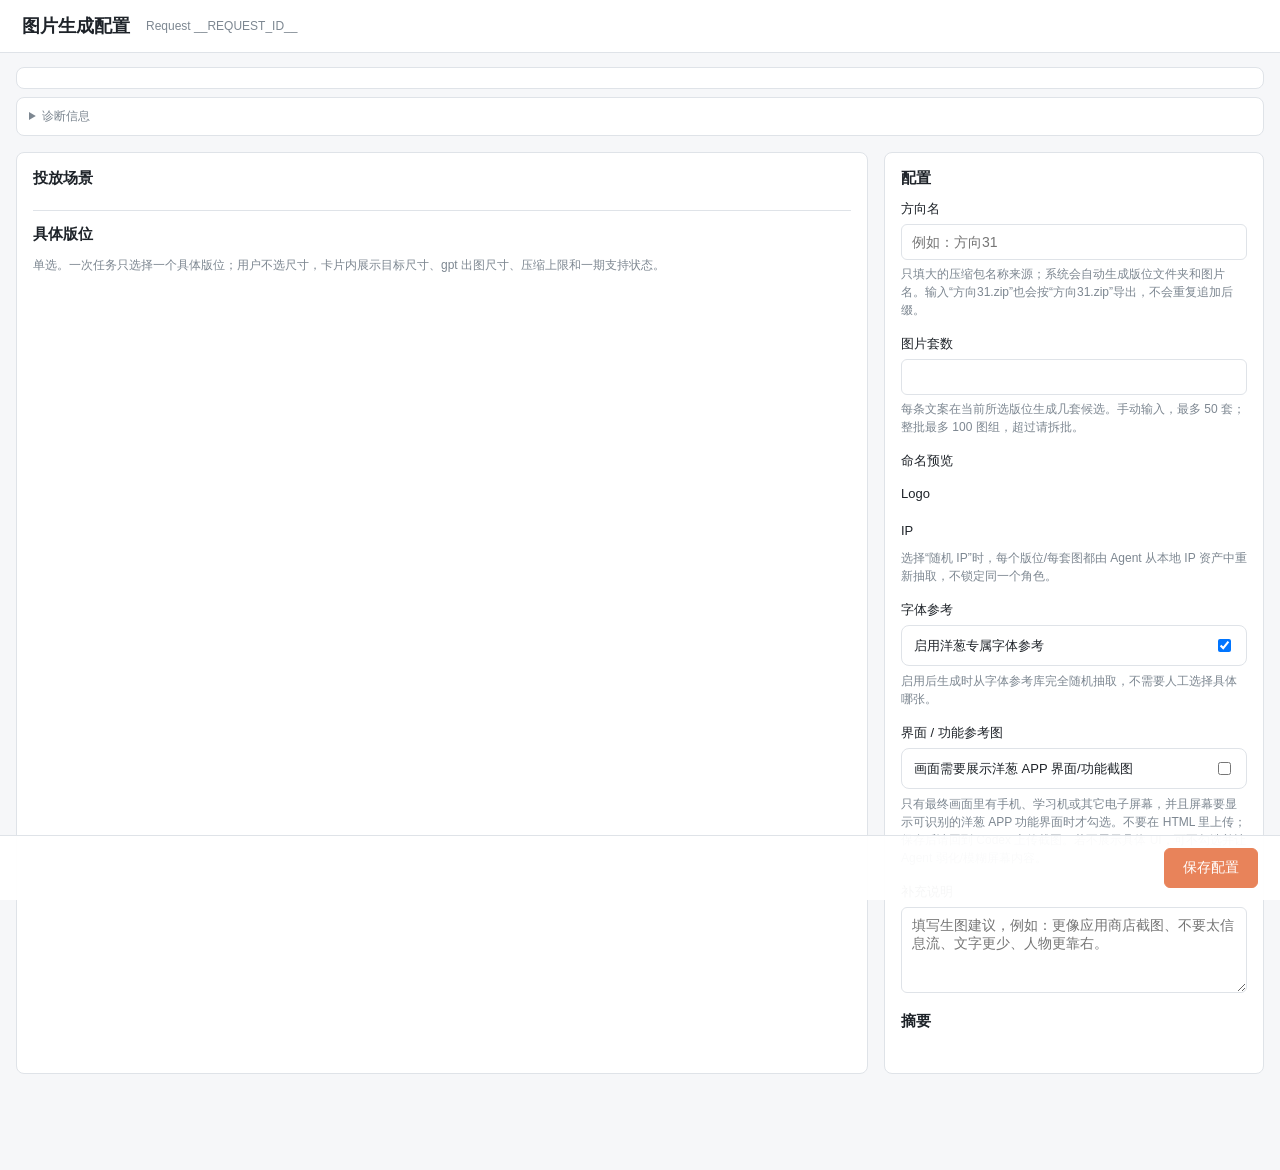
==== templates/image-config.html @ c92cc37f "feat: publish standalone KIE image skill 关联 Issue：https://github.com/luoxia723/content-automation/is" ====
<!doctype html>
<html lang="zh-CN">
<head>
  <meta charset="utf-8">
  <meta name="viewport" content="width=device-width, initial-scale=1">
  <title>洋葱投放图片配置 - __REQUEST_ID__</title>
  <style>
    :root {
      --ink: #1e2329;
      --body: #3f454d;
      --muted: #7d8791;
      --line: #dfe3e8;
      --soft: #f6f7f9;
      --panel: #ffffff;
      --accent: #e8835a;
      --accent-soft: #fff3ed;
      --ok: #2f7d32;
    }
    * { box-sizing: border-box; }
    body {
      margin: 0;
      font-family: -apple-system, BlinkMacSystemFont, "Segoe UI", "PingFang SC", sans-serif;
      background: var(--soft);
      color: var(--body);
      font-size: 14px;
    }
    .topbar {
      position: sticky;
      top: 0;
      z-index: 5;
      display: flex;
      align-items: center;
      gap: 16px;
      padding: 14px 22px;
      background: var(--panel);
      border-bottom: 1px solid var(--line);
    }
    h1 { margin: 0; font-size: 18px; color: var(--ink); }
    .request { color: var(--muted); font-size: 12px; }
    .supportbar {
      width: min(1280px, calc(100vw - 32px));
      margin: 14px auto 0;
      display: grid;
      gap: 8px;
    }
    .status-strip,
    .reference-image-note,
    .placement-warning,
    .diagnostics-panel {
      border: 1px solid var(--line);
      border-radius: 8px;
      background: var(--panel);
      padding: 10px 12px;
    }
    .status-strip {
      display: flex;
      flex-wrap: wrap;
      gap: 8px 18px;
      color: var(--body);
      align-items: center;
    }
    .status-strip strong { color: var(--ink); }
    .diagnostics-panel summary {
      cursor: pointer;
      color: var(--muted);
      font-size: 12px;
    }
    .diagnostics-panel pre {
      margin: 10px 0 0;
      white-space: pre-wrap;
      word-break: break-word;
      font-size: 12px;
      line-height: 1.55;
      color: var(--body);
    }
    .reference-image-note {
      color: var(--muted);
      font-size: 12px;
      line-height: 1.5;
    }
    .placement-warning {
      display: none;
      margin: 10px 0 12px;
      border-color: #e7b35e;
      background: #fff8e8;
      color: #79510e;
      line-height: 1.55;
    }
    .placement-warning.visible { display: block; }
    main {
      width: min(1280px, calc(100vw - 32px));
      margin: 16px auto 96px;
      display: grid;
      grid-template-columns: minmax(0, 1fr) 380px;
      gap: 16px;
    }
    .panel {
      background: var(--panel);
      border: 1px solid var(--line);
      border-radius: 8px;
      padding: 16px;
    }
    .panel h2 { margin: 0 0 12px; font-size: 15px; color: var(--ink); }
    .tabs {
      display: flex;
      gap: 8px;
      margin-bottom: 14px;
      border-bottom: 1px solid var(--line);
      padding-bottom: 10px;
    }
    .tab {
      border: 1px solid var(--line);
      background: white;
      border-radius: 6px;
      padding: 8px 14px;
      cursor: pointer;
      color: var(--ink);
      font: inherit;
    }
    .tab.active {
      border-color: var(--accent);
      background: var(--accent-soft);
      color: var(--accent);
      font-weight: 600;
    }
    .slot-grid {
      display: grid;
      grid-template-columns: repeat(auto-fill, minmax(260px, 1fr));
      gap: 10px;
    }
    .option {
      text-align: left;
      border: 1px solid var(--line);
      background: white;
      border-radius: 8px;
      padding: 12px;
      cursor: pointer;
      min-height: 96px;
    }
    .option:hover { border-color: var(--accent); }
    .option.active { border-color: var(--accent); background: var(--accent-soft); }
    .option.disabled { opacity: 0.48; cursor: not-allowed; background: #f1f3f5; }
    .option.disabled:hover { border-color: var(--line); }
    .option strong { display: block; color: var(--ink); margin-bottom: 4px; }
    .option span { display: block; color: var(--muted); font-size: 12px; line-height: 1.45; }
    .badges { display: flex; flex-wrap: wrap; gap: 5px; margin-top: 6px; }
    .badge { border: 1px solid var(--line); border-radius: 999px; padding: 2px 7px; color: var(--muted); font-size: 11px; }
    label { display: block; margin: 0 0 6px; color: var(--ink); font-size: 13px; }
    input, textarea, select {
      width: 100%;
      border: 1px solid var(--line);
      border-radius: 6px;
      padding: 9px 10px;
      font: inherit;
      background: white;
      color: var(--body);
    }
    textarea { min-height: 86px; resize: vertical; }
    .field { margin-bottom: 16px; }
    .check-grid {
      display: grid;
      grid-template-columns: repeat(2, minmax(0, 1fr));
      gap: 8px;
    }
    .check-grid label {
      display: flex;
      align-items: center;
      gap: 6px;
      border: 1px solid var(--line);
      border-radius: 6px;
      padding: 8px;
      background: white;
      color: var(--body);
    }
    .check-grid input { width: auto; }
    .hint { color: var(--muted); font-size: 12px; margin-top: 5px; line-height: 1.5; }
    .thumb-grid {
      display: grid;
      grid-template-columns: repeat(3, minmax(0, 1fr));
      gap: 8px;
    }
    .thumb-card {
      border: 1px solid var(--line);
      background: white;
      border-radius: 8px;
      min-height: 112px;
      padding: 8px;
      cursor: pointer;
      display: grid;
      grid-template-rows: 64px auto;
      gap: 6px;
      align-items: center;
      text-align: center;
      color: var(--body);
      font: inherit;
    }
    .thumb-card.active { border-color: var(--accent); background: var(--accent-soft); }
    .thumb-card img {
      max-width: 100%;
      max-height: 64px;
      object-fit: contain;
      margin: 0 auto;
      display: block;
    }
    .thumb-card .empty {
      height: 64px;
      display: grid;
      place-items: center;
      border: 1px dashed var(--line);
      border-radius: 6px;
      color: var(--muted);
      font-size: 12px;
    }
    .thumb-card span {
      font-size: 12px;
      line-height: 1.25;
      word-break: break-word;
    }
    .switch-row {
      display: flex;
      align-items: center;
      justify-content: space-between;
      gap: 12px;
      border: 1px solid var(--line);
      border-radius: 8px;
      padding: 10px 12px;
      background: white;
    }
    .switch-row input { width: auto; }
    .summary-list {
      display: grid;
      gap: 8px;
      margin-top: 8px;
    }
    .summary-list div {
      display: flex;
      justify-content: space-between;
      gap: 12px;
      border-bottom: 1px solid var(--line);
      padding-bottom: 8px;
    }
    .summary-list dt { color: var(--muted); }
    .summary-list dd { margin: 0; color: var(--ink); text-align: right; }
    .actions {
      position: fixed;
      left: 0;
      right: 0;
      bottom: 0;
      padding: 12px 22px;
      background: rgba(255,255,255,0.96);
      border-top: 1px solid var(--line);
      display: flex;
      justify-content: flex-end;
      gap: 10px;
    }
    button.primary {
      border: 1px solid var(--accent);
      background: var(--accent);
      color: white;
      border-radius: 6px;
      padding: 10px 18px;
      font: inherit;
      cursor: pointer;
    }
    button.secondary {
      border: 1px solid var(--line);
      background: white;
      color: var(--ink);
      border-radius: 6px;
      padding: 10px 18px;
      font: inherit;
      cursor: pointer;
    }
    .status { margin-right: auto; color: var(--muted); align-self: center; }
    .hidden { display: none; }
  </style>
</head>
<body>
  <div class="topbar">
    <h1 id="page-title">图片生成配置</h1>
    <span class="request">Request __REQUEST_ID__</span>
  </div>
  <div class="supportbar">
    <div id="status-strip" class="status-strip"></div>
    <details id="diagnostics-panel" class="diagnostics-panel">
      <summary>诊断信息</summary>
      <pre id="diagnostics-content"></pre>
    </details>
    <div id="reference-image-note" class="reference-image-note hidden">参考图只用于风格/版式参考，不决定本次版位。目标版位以下方选择为准。</div>
  </div>
  <main>
    <section class="panel">
      <h2>投放场景</h2>
      <div id="category-tabs" class="tabs"></div>
      <h2>具体版位</h2>
      <div class="hint">单选。一次任务只选择一个具体版位；用户不选尺寸，卡片内展示目标尺寸、gpt 出图尺寸、压缩上限和一期支持状态。</div>
      <div id="placement-warning" class="placement-warning"></div>
      <div id="slot-grid" class="slot-grid"></div>
    </section>
    <aside class="panel">
      <h2>配置</h2>
      <div class="field">
        <label for="deliveryName">方向名</label>
        <input id="deliveryName" type="text" autocomplete="off" placeholder="例如：方向31">
        <div class="hint">只填大的压缩包名称来源；系统会自动生成版位文件夹和图片名。输入“方向31.zip”也会按“方向31.zip”导出，不会重复追加后缀。</div>
      </div>
      <div class="field">
        <label for="sets">图片套数</label>
        <input id="sets" type="text" inputmode="numeric" pattern="[0-9]*" autocomplete="off">
        <div class="hint">每条文案在当前所选版位生成几套候选。手动输入，最多 50 套；整批最多 100 图组，超过请拆批。</div>
      </div>
      <div class="field">
        <label>命名预览</label>
        <div id="deliveryPreview" class="hint"></div>
      </div>
      <div class="field">
        <label>Logo</label>
        <div id="logo-grid" class="thumb-grid"></div>
      </div>
      <div class="field">
        <label>IP</label>
        <div id="ip-grid" class="thumb-grid"></div>
        <div class="hint">选择“随机 IP”时，每个版位/每套图都由 Agent 从本地 IP 资产中重新抽取，不锁定同一个角色。</div>
      </div>
      <div class="field">
        <label for="font">字体参考</label>
        <label class="switch-row">
          <span>启用洋葱专属字体参考</span>
          <input id="fontEnabled" type="checkbox" checked>
        </label>
        <div class="hint">启用后生成时从字体参考库完全随机抽取，不需要人工选择具体哪张。</div>
      </div>
      <div id="ctaField" class="field hidden">
        <label for="cta">CTA</label>
        <input id="cta" placeholder="仅信息流填写，例如：立即体验 / 现在下载">
      </div>
      <div class="field">
        <label>界面 / 功能参考图</label>
        <label class="switch-row">
          <span>画面需要展示洋葱 APP 界面/功能截图</span>
          <input id="uiReferenceRequired" type="checkbox">
        </label>
        <div class="hint">只有最终画面里有手机、学习机或其它电子屏幕，并且屏幕要显示可识别的洋葱 APP 功能界面时才勾选。不要在 HTML 里上传；保存后请回到 Codex 上传截图。若不展示具体 UI，可不勾选并让 Agent 弱化/模糊屏幕内容。</div>
      </div>
      <div class="field">
        <label for="notes">补充说明</label>
        <textarea id="notes" placeholder="填写生图建议，例如：更像应用商店截图、不要太信息流、文字更少、人物更靠右。"></textarea>
      </div>
      <h2>摘要</h2>
      <dl id="summary" class="summary-list"></dl>
    </aside>
  </main>
  <div class="actions">
    <span id="status" class="status"></span>
    <button id="submitConfigButton" class="primary" onclick="submitConfig()">保存配置</button>
  </div>
  <script>
    const DATA = __DATA_JSON__;
    const DIAGNOSTICS = DATA.diagnostics || {};
    const MAX_GROUP_COUNT = DATA.maxGroupCount || 100;
    const COPY_COUNT = DATA.copyCount || 1;
    const COPY_REFS = Array.isArray(DATA.copyRefs) ? DATA.copyRefs : [];
    const MAX_DELIVERY_NAME_LENGTH = 120;
    const WINDOWS_RESERVED_NAMES = new Set([
      "CON", "PRN", "AUX", "NUL",
      "COM1", "COM2", "COM3", "COM4", "COM5", "COM6", "COM7", "COM8", "COM9",
      "LPT1", "LPT2", "LPT3", "LPT4", "LPT5", "LPT6", "LPT7", "LPT8", "LPT9"
    ]);
    let submitInFlight = false;
    const state = {
      generationMode: "explore",
      category: DATA.desiredChannels?.[0] || DATA.categories?.[0] || DATA.slots[0]?.channel || "应用商店",
      selectedSlotIds: [],
      deliveryName: DATA.deliveryName || DATA.context?.delivery_name || DATA.context?.方向名 || "",
      sets: 2,
      logoIndex: Number.isInteger(DATA.defaultLogoIndex)
        ? Math.min(Math.max(DATA.defaultLogoIndex, 0), Math.max(DATA.logoOptions.length - 1, 0))
        : 0,
      ipIndex: 0,
      fontEnabled: true,
      uiReferenceRequired: false,
      cta: "",
      notes: ""
    };

    function slotsForCategory() { return DATA.slots.filter(slot => slot.channel === state.category || slot.category === state.category); }
    function enabledSlots() { return DATA.slots.filter(slot => slot.enabled !== false); }
    function selectedSlots() {
      const byId = Object.fromEntries(DATA.slots.map(slot => [slot.id, slot]));
      state.selectedSlotIds = state.selectedSlotIds.filter(id => byId[id]?.enabled !== false);
      return state.selectedSlotIds.map(id => byId[id]).filter(Boolean);
    }
    function selectedLogo() { return DATA.logoOptions[Number(state.logoIndex)] || DATA.logoOptions[0]; }
    function selectedIp() { return DATA.ipOptions[Number(state.ipIndex)] || DATA.ipOptions[0]; }
    function stripZipSuffix(value) { return String(value || "").trim().replace(/\.zip$/i, ""); }
    function safeDeliveryComponent(value, fallback) {
      let text = stripZipSuffix(value).normalize("NFC")
        .replace(/[\\/:*?"<>|\r\n\t]+/g, "-")
        .replace(/\s+/g, "-")
        .replace(/-+/g, "-")
        .replace(/^[ ._-]+|[ ._-]+$/g, "");
      if (!text) text = fallback;
      if (WINDOWS_RESERVED_NAMES.has(text.toUpperCase())) text = `${text}-file`;
      if (text.length > MAX_DELIVERY_NAME_LENGTH) {
        text = text.slice(0, MAX_DELIVERY_NAME_LENGTH).replace(/[ ._-]+$/g, "");
      }
      return text || fallback;
    }

    function renderStatusStrip() {
      const summary = DIAGNOSTICS.statusSummary || {};
      const form = summary.imageForm || DATA.desiredImageForm || "未限定";
      const channel = summary.channel || DATA.desiredChannels?.[0] || state.category || "未限定";
      const count = Number.isFinite(Number(summary.enabledDesiredFormCount))
        ? Number(summary.enabledDesiredFormCount)
        : enabledSlots().filter(slot => !DATA.desiredImageForm || slot.imageForm === DATA.desiredImageForm).length;
      const label = form === "双图" ? "可选双图版位" : `可选${form}版位`;
      const started = DIAGNOSTICS.startedAt || "-";
      document.getElementById("status-strip").innerHTML = `
        <span>当前识别：<strong>${form} · ${channel}</strong></span>
        <span>${label}：<strong>${count}</strong> 个</span>
        <span>Request：<strong>${DATA.request_id || "-"}</strong></span>
        <span>启动时间：<strong>${started}</strong></span>
      `;
    }

    function renderDiagnostics() {
      const params = new URLSearchParams(window.location.search);
      const payload = {
        ...DIAGNOSTICS,
        pageUrlRequestId: params.get("request_id") || DATA.request_id || ""
      };
      document.getElementById("diagnostics-content").textContent = JSON.stringify(payload, null, 2);
    }

    function renderReferenceNote() {
      document.getElementById("reference-image-note").classList.toggle("hidden", !DIAGNOSTICS.hasReferenceImage);
    }

    function renderPlacementWarning() {
      const warning = document.getElementById("placement-warning");
      const desiredForm = DATA.desiredImageForm || "";
      const categorySlots = slotsForCategory();
      const enabledMatchingSlots = categorySlots.filter(slot => slot.enabled !== false && (!desiredForm || slot.imageForm === desiredForm));
      let message = DIAGNOSTICS.noPlacementExplanation || "";
      if (!message && desiredForm === "双图" && enabledMatchingSlots.length === 0) {
        message = "当前分类下没有可选双图版位。请检查渠道、图片形式或切换到应用商店。";
      }
      warning.textContent = message;
      warning.classList.toggle("visible", Boolean(message));
    }

    function renderCategories() {
      const tabs = document.getElementById("category-tabs");
      tabs.innerHTML = DATA.categories.map(category => `
        <button class="tab ${category === state.category ? "active" : ""}" onclick="selectCategory('${category}')">${category}</button>
      `).join("");
    }

    function renderSlots() {
      const grid = document.getElementById("slot-grid");
      const slots = slotsForCategory();
      selectedSlots();
      grid.innerHTML = slots.map(slot => `
        <button class="option ${state.selectedSlotIds.includes(slot.id) ? "active" : ""} ${slot.enabled === false ? "disabled" : ""}" onclick="toggleSlot('${slot.id}')" ${slot.enabled === false ? "disabled" : ""}>
          <strong>${slot.platform} · ${slot.name}</strong>
          <span>${slot.sub_channel || ""}</span>
          <span>目标 ${slot.target_size || "-"} / gpt ${slot.render_size || "-"} / &lt;${slot.maxFileSizeKb || "-"}KB</span>
          <span>${slot.imageForm} / ${slot.directness_label || slot.directness || ""}</span>
          ${slot.disabled_reason ? `<span>暂不可选：${slot.disabled_reason}</span>` : ""}
          <div class="badges">
            <span class="badge">target_size</span>
            <span class="badge">render_size</span>
            <span class="badge">disabled_reason</span>
          </div>
        </button>
      `).join("");
    }

    function renderThumbGrid(id, values, selectedIndex, selectFn) {
      document.getElementById(id).innerHTML = values.map((item, index) => `
        <button class="thumb-card ${index === Number(selectedIndex) ? "active" : ""}" onclick="${selectFn}(${index})">
          ${item.thumb ? `<img src="${item.thumb}" alt="">` : `<div class="empty">不用</div>`}
          <span>${item.label || item.value || "未命名"}</span>
        </button>
      `).join("");
    }

    function renderControls() {
      document.getElementById("page-title").textContent = "图片生成配置";
      renderThumbGrid("logo-grid", DATA.logoOptions, state.logoIndex, "selectLogo");
      renderThumbGrid("ip-grid", DATA.ipOptions, state.ipIndex, "selectIp");
      document.getElementById("deliveryName").value = state.deliveryName;
      document.getElementById("sets").value = state.sets;
      document.getElementById("fontEnabled").checked = state.fontEnabled;
      document.getElementById("uiReferenceRequired").checked = state.uiReferenceRequired;
      document.getElementById("cta").value = state.cta;
      document.getElementById("notes").value = state.notes;
      const allowsCta = selectedSlots().some(slot => slot.cta_policy === "optional" || slot.cta_policy === "required");
      document.getElementById("ctaField").classList.toggle("hidden", !allowsCta);
      renderDeliveryPreview();
    }

    function renderDeliveryPreview() {
      const preview = document.getElementById("deliveryPreview");
      const delivery = safeDeliveryComponent(state.deliveryName, "方向名");
      const slots = selectedSlots();
      const setCount = Number.parseInt(state.sets || "0", 10) || 0;
      if (!slots.length) {
        preview.innerHTML = "将导出为：请先选择至少一个版位。";
        return;
      }
      const samples = slots.slice(0, 3).map(slot => {
        const folder = [
          delivery,
          safeDeliveryComponent(slot.category || slot.channel, "其他"),
          safeDeliveryComponent(slot.platform, "通用"),
          safeDeliveryComponent(slot.placement || slot.name, "默认版位")
        ].join("-");
        const count = Math.max(1, Math.min(setCount || 1, 2));
        const files = Array.from({ length: count }, (_, index) => `${folder}/${folder}-${index + 1}.jpg`).join("<br>");
        return files;
      });
      const extra = slots.length > 3 ? `<br>... 另有 ${slots.length - 3} 个版位按同一规则命名` : "";
      preview.innerHTML = `将导出为：<br>${delivery}.zip<br>${samples.join("<br>")}${extra}`;
    }

    function renderSummary() {
      const slots = selectedSlots();
      const logo = selectedLogo();
      const ip = selectedIp();
      const delivery = safeDeliveryComponent(state.deliveryName, "未填写");
      const estimatedGroups = COPY_COUNT * slots.length * Number.parseInt(state.sets || "0", 10);
      const items = [
        ["方向名", delivery],
        ["场景", state.category],
        ["文案数", `${COPY_COUNT} 条`],
        ["版位", slots.length ? slots.map(slot => `${slot.platform} · ${slot.name}`).join("；") : "请先选择至少一个版位"],
        ["尺寸", slots.length ? slots.map(slot => `${slot.target_size} ← gpt ${slot.render_size}`).join("；") : "-"],
        ["压缩", slots.length ? slots.map(slot => slot.maxFileSizeKb ? `<${slot.maxFileSizeKb}KB` : "默认 200KB").join("；") : "-"],
        ["Logo", logo.label],
        ["IP", ip.random ? "随机：每张重新抽取" : ip.label],
        ["模式", "直接生图"],
        ["字体参考", state.fontEnabled ? "启用：每张随机抽取" : "不启用"],
        ["屏幕界面", state.uiReferenceRequired ? "需要：保存后回到 Codex 上传截图" : "不展示可识别 UI"],
        ["图片套数", `${state.sets} 套`],
        ["预计图组数", slots.length ? `${COPY_COUNT} × ${slots.length} × ${state.sets || 0} = ${Number.isFinite(estimatedGroups) ? estimatedGroups : 0} / ${MAX_GROUP_COUNT}` : "-"],
      ];
      document.getElementById("summary").innerHTML = items.map(([k, v]) => `<div><dt>${k}</dt><dd>${v}</dd></div>`).join("");
    }

    function normalizeSetsInput(value) {
      return String(value || "").replace(/[^\d]/g, "");
    }

    function parseSets(value) {
      const text = normalizeSetsInput(value);
      if (!text) throw new Error("请输入套数，范围 1-50");
      const parsed = Number.parseInt(value, 10);
      if (!Number.isFinite(parsed) || String(parsed) !== text) throw new Error("套数必须是整数，范围 1-50");
      if (parsed < 1 || parsed > 50) throw new Error("套数必须在 1-50 之间");
      return parsed;
    }

    function handleSetsKeydown(event) {
      if (event.key === "ArrowUp" || event.key === "ArrowDown") {
        event.preventDefault();
      }
    }

    function handleSetsWheel(event) {
      event.preventDefault();
    }

    function selectCategory(category) {
      if (state.category !== category) state.selectedSlotIds = [];
      state.category = category;
      renderAll();
    }

    function toggleSlot(id) {
      const slot = DATA.slots.find(item => item.id === id);
      if (!slot || slot.enabled === false) return;
      state.selectedSlotIds = [id];
      renderAll();
    }
    function selectLogo(index) { state.logoIndex = index; renderAll(); }
    function selectIp(index) { state.ipIndex = index; renderAll(); }

    function collectResult() {
      syncState();
      const slots = selectedSlots();
      if (slots.length !== 1) throw new Error("请选择且仅选择一个版位");
      const deliveryName = document.getElementById("deliveryName").value.trim();
      if (!deliveryName) throw new Error("请填写方向名");
      const setCount = parseSets(document.getElementById("sets").value);
      const estimatedGroups = COPY_COUNT * slots.length * setCount;
      if (estimatedGroups > MAX_GROUP_COUNT) {
        throw new Error(`预计图组数超过 ${MAX_GROUP_COUNT}：${COPY_COUNT} 条文案 × ${slots.length} 个版位 × ${setCount} 套 = ${estimatedGroups}，请减少文案、版位或套数后拆批。`);
      }
      const slot = slots[0];
      const logo = selectedLogo();
      const ip = selectedIp();
      const selectedCategories = [...new Set(slots.map(slot => slot.category || slot.channel).filter(Boolean))];
      const selectedChannels = [...new Set(slots.map(slot => slot.channel || slot.category).filter(Boolean))];
      const allowsCta = slots.some(slot => slot.cta_policy === "optional" || slot.cta_policy === "required");
      return {
        request_id: DATA.request_id,
        type: "image_config",
        delivery_name: deliveryName,
        generation_mode: "explore",
        placement_ids: slots.map(slot => slot.id),
        placements: slots,
        copy_count: COPY_COUNT,
        copy_refs: COPY_REFS,
        estimated_group_count: estimatedGroups,
        max_group_count: MAX_GROUP_COUNT,
        category: selectedCategories[0] || state.category,
        categories: selectedCategories,
        channels: selectedChannels,
        slot_id: slot.id,
        platform: slot.platform,
        placement: slot.name,
        channel: slot.channel,
        image_form: slot.imageForm,
        ratio: slot.target_ratio || slot.ratio,
        target_width: slot.target_width,
        target_height: slot.target_height,
        target_size: slot.target_size,
        render_width: slot.render_width,
        render_height: slot.render_height,
        render_size: slot.render_size,
        target_kb: slot.maxFileSizeKb || 200,
        sets: setCount,
        logo: logo.value,
        logo_asset_id: logo.asset_id,
        logo_reference_path: logo.path,
        ip: ip.value,
        ip_random: Boolean(ip.random),
        ip_asset_id: ip.asset_id,
        ip_reference_path: ip.path,
        font_reference_enabled: state.fontEnabled,
        font_reference_randomized: state.fontEnabled,
        font_prompt_rule: state.fontEnabled ? "每张图从洋葱专属字体参考中随机抽取；学习字体气质、描边和排版节奏，与当前画面融合；不要求完全一致，不复制参考图里的示例文字。" : "不启用字体参考图。",
        cta: allowsCta ? state.cta.trim() : "",
        screen_ui_reference_required: state.uiReferenceRequired,
        ui_reference_required: state.uiReferenceRequired,
        ui_reference: state.uiReferenceRequired ? "codex_upload_required" : "none",
        ui_reference_trigger: state.uiReferenceRequired ? "recognizable_onion_app_screen" : "none",
        ui_reference_upload_status: state.uiReferenceRequired ? "awaiting_codex_upload" : "not_required",
        ui_reference_note: state.uiReferenceRequired
          ? "只有画面包含可识别的手机/学习机/电子屏幕，并需要展示洋葱 APP 功能界面时才需要截图；不要在 HTML 中上传。保存配置后请回到 Codex 对话上传洋葱 APP 应用内截图。Agent 收到截图后才可进入生图流程。"
          : "本次不展示可识别的洋葱 APP 屏幕 UI；如画面有设备屏幕，应弱化/模糊屏幕内容，不生成具体界面。",
        ui_reference_next_action: state.uiReferenceRequired ? "请用户在 Codex 对话上传截图；收到截图前不能进入 prompt、validate-only 或 render。若用户不上传截图，只能改成弱化/模糊屏幕内容。" : "",
        notes: state.notes.trim()
      };
    }

    function syncState() {
      state.deliveryName = document.getElementById("deliveryName").value;
      state.sets = normalizeSetsInput(document.getElementById("sets").value);
      document.getElementById("sets").value = state.sets;
      state.fontEnabled = document.getElementById("fontEnabled").checked;
      state.uiReferenceRequired = document.getElementById("uiReferenceRequired").checked;
      if (!state.fontEnabled) state.fontRandomIndex = null;
      state.cta = document.getElementById("cta").value;
      state.notes = document.getElementById("notes").value;
      renderSummary();
    }

    async function submitConfig() {
      if (submitInFlight) return;
      submitInFlight = true;
      const button = document.getElementById("submitConfigButton");
      button.disabled = true;
      button.textContent = "保存中...";
      try {
        const response = await fetch("/api/image-config", {
          method: "POST",
          headers: { "Content-Type": "application/json" },
          body: JSON.stringify(collectResult())
        });
        const payload = await response.json();
        document.getElementById("status").textContent = payload.ok
          ? `配置已保存：${payload.path}。请回到 Codex 回复：好了。`
          : `保存失败：${payload.error}`;
        if (!payload.ok) {
          submitInFlight = false;
          button.disabled = false;
          button.textContent = "保存配置";
        }
      } catch (error) {
        document.getElementById("status").textContent = `保存失败，请确认本地服务仍在运行后重试：${error.message}`;
        submitInFlight = false;
        button.disabled = false;
        button.textContent = "保存配置";
      }
    }

    function renderAll() {
      renderStatusStrip();
      renderDiagnostics();
      renderReferenceNote();
      renderCategories();
      renderSlots();
      renderPlacementWarning();
      renderControls();
      renderSummary();
      ["deliveryName", "sets", "fontEnabled", "uiReferenceRequired", "cta", "notes"].forEach(id => {
        document.getElementById(id).oninput = syncState;
        document.getElementById(id).onchange = syncState;
      });
      document.getElementById("sets").onkeydown = handleSetsKeydown;
      document.getElementById("sets").onwheel = handleSetsWheel;
    }
    renderAll();
  </script>
</body>
</html>
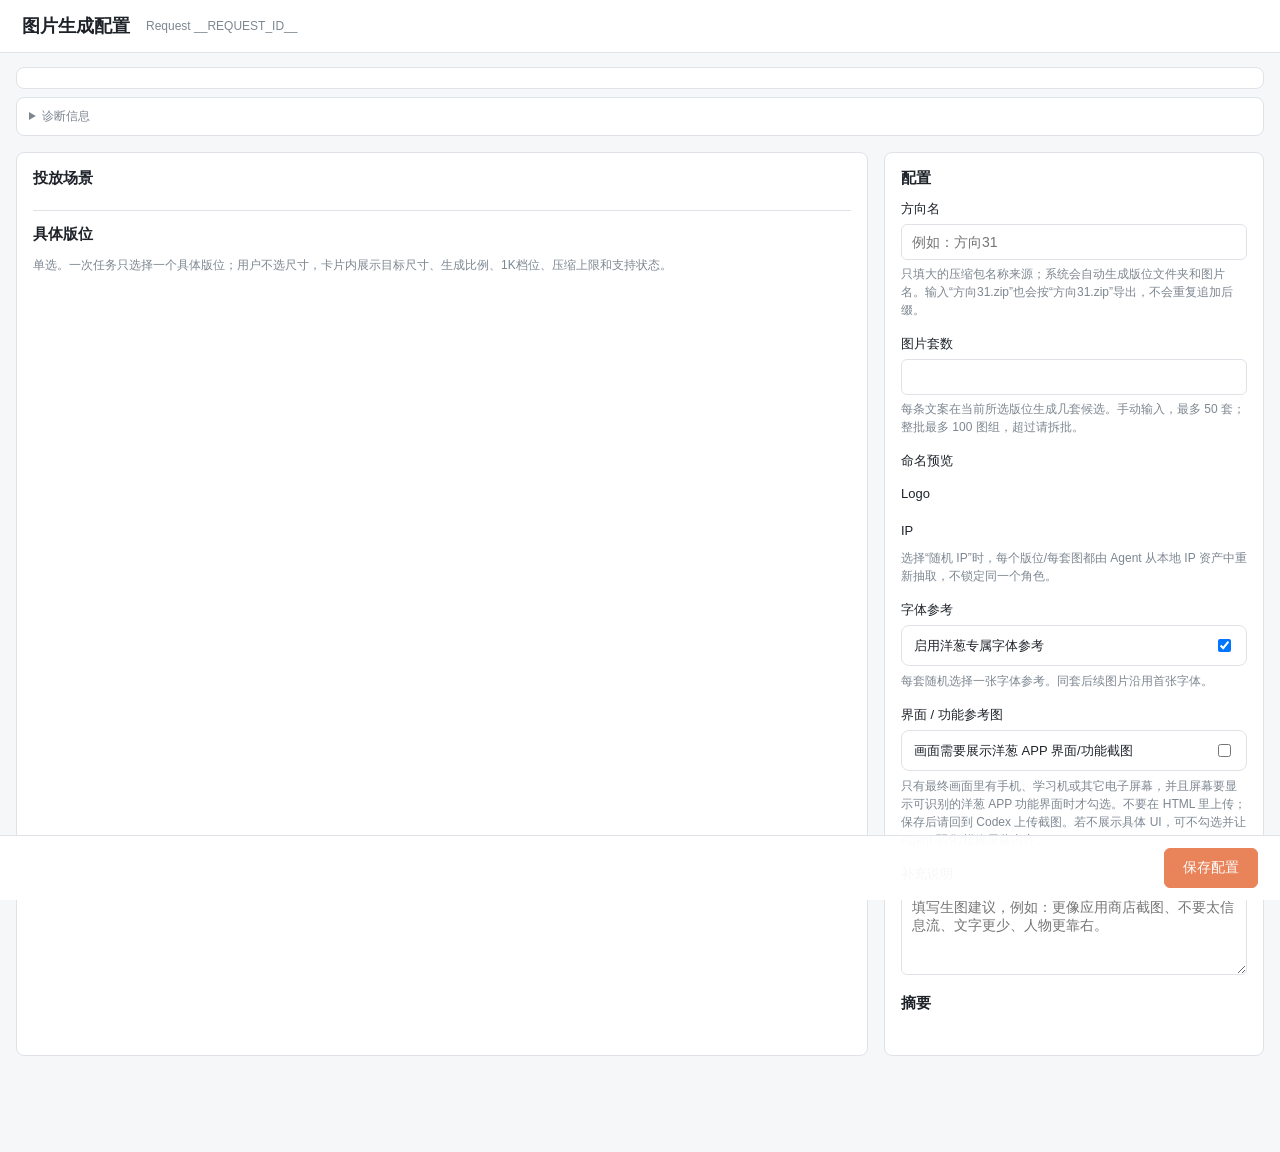
==== commit 003a4618: "feat: update Sunburst image skill and multi-image workflows" ====
--- a/templates/image-config.html
+++ b/templates/image-config.html
@@ -293,7 +293,7 @@
       <h2>投放场景</h2>
       <div id="category-tabs" class="tabs"></div>
       <h2>具体版位</h2>
-      <div class="hint">单选。一次任务只选择一个具体版位；用户不选尺寸，卡片内展示目标尺寸、gpt 出图尺寸、压缩上限和一期支持状态。</div>
+      <div class="hint">单选。一次任务只选择一个具体版位；用户不选尺寸，卡片内展示目标尺寸、生成比例、1K档位、压缩上限和支持状态。</div>
       <div id="placement-warning" class="placement-warning"></div>
       <div id="slot-grid" class="slot-grid"></div>
     </section>
@@ -328,7 +328,7 @@
           <span>启用洋葱专属字体参考</span>
           <input id="fontEnabled" type="checkbox" checked>
         </label>
-        <div class="hint">启用后生成时从字体参考库完全随机抽取，不需要人工选择具体哪张。</div>
+        <div class="hint">每套随机选择一张字体参考。同套后续图片沿用首张字体。</div>
       </div>
       <div id="ctaField" class="field hidden">
         <label for="cta">CTA</label>
@@ -465,13 +465,14 @@
         <button class="option ${state.selectedSlotIds.includes(slot.id) ? "active" : ""} ${slot.enabled === false ? "disabled" : ""}" onclick="toggleSlot('${slot.id}')" ${slot.enabled === false ? "disabled" : ""}>
           <strong>${slot.platform} · ${slot.name}</strong>
           <span>${slot.sub_channel || ""}</span>
-          <span>目标 ${slot.target_size || "-"} / gpt ${slot.render_size || "-"} / &lt;${slot.maxFileSizeKb || "-"}KB</span>
+          <span>目标 ${slot.target_size || "-"} / 生成 ${slot.render_aspect_ratio || "-"} · ${slot.resolution || "1K"} / &lt;${slot.maxFileSizeKb || "-"}KB</span>
+          <span>${slot.geometry?.adaptation_note || ""}</span>
           <span>${slot.imageForm} / ${slot.directness_label || slot.directness || ""}</span>
           ${slot.disabled_reason ? `<span>暂不可选：${slot.disabled_reason}</span>` : ""}
           <div class="badges">
-            <span class="badge">target_size</span>
-            <span class="badge">render_size</span>
-            <span class="badge">disabled_reason</span>
+            <span class="badge">正式交付尺寸</span>
+            <span class="badge">Sunburst 1K</span>
+            <span class="badge">${slot.enabled === false ? "暂不可选" : "可用"}</span>
           </div>
         </button>
       `).join("");
@@ -536,12 +537,15 @@
         ["场景", state.category],
         ["文案数", `${COPY_COUNT} 条`],
         ["版位", slots.length ? slots.map(slot => `${slot.platform} · ${slot.name}`).join("；") : "请先选择至少一个版位"],
-        ["尺寸", slots.length ? slots.map(slot => `${slot.target_size} ← gpt ${slot.render_size}`).join("；") : "-"],
+        ["尺寸", slots.length ? slots.map(slot => `${slot.target_size} ← ${slot.render_aspect_ratio} · 1K`).join("；") : "-"],
+        ["比例适配", slots.length ? slots.map(slot => slot.geometry?.adaptation_note || "-").join("；") : "-"],
+        ["生图配置", "GPT Image 2.5 Sunburst · 1K"],
+        ["费用估算", `每张 ${DATA.estimatedCreditsPerImage || 3} 积分，按账号截图估算`],
         ["压缩", slots.length ? slots.map(slot => slot.maxFileSizeKb ? `<${slot.maxFileSizeKb}KB` : "默认 200KB").join("；") : "-"],
         ["Logo", logo.label],
         ["IP", ip.random ? "随机：每张重新抽取" : ip.label],
         ["模式", "直接生图"],
-        ["字体参考", state.fontEnabled ? "启用：每张随机抽取" : "不启用"],
+        ["字体参考", state.fontEnabled ? "启用：每套统一字体" : "不启用"],
         ["屏幕界面", state.uiReferenceRequired ? "需要：保存后回到 Codex 上传截图" : "不展示可识别 UI"],
         ["图片套数", `${state.sets} 套`],
         ["预计图组数", slots.length ? `${COPY_COUNT} × ${slots.length} × ${state.sets || 0} = ${Number.isFinite(estimatedGroups) ? estimatedGroups : 0} / ${MAX_GROUP_COUNT}` : "-"],
@@ -630,6 +634,9 @@
         render_width: slot.render_width,
         render_height: slot.render_height,
         render_size: slot.render_size,
+        aspect_ratio: slot.render_aspect_ratio,
+        model: DATA.model,
+        resolution: DATA.resolution,
         target_kb: slot.maxFileSizeKb || 200,
         sets: setCount,
         logo: logo.value,
@@ -641,7 +648,7 @@
         ip_reference_path: ip.path,
         font_reference_enabled: state.fontEnabled,
         font_reference_randomized: state.fontEnabled,
-        font_prompt_rule: state.fontEnabled ? "每张图从洋葱专属字体参考中随机抽取；学习字体气质、描边和排版节奏，与当前画面融合；不要求完全一致，不复制参考图里的示例文字。" : "不启用字体参考图。",
+        font_prompt_rule: state.fontEnabled ? "每套选择一张字体参考，仅传给首张；同套后续图片通过首张PNG继承，不复制示例文字。" : "不启用字体参考图。",
         cta: allowsCta ? state.cta.trim() : "",
         screen_ui_reference_required: state.uiReferenceRequired,
         ui_reference_required: state.uiReferenceRequired,
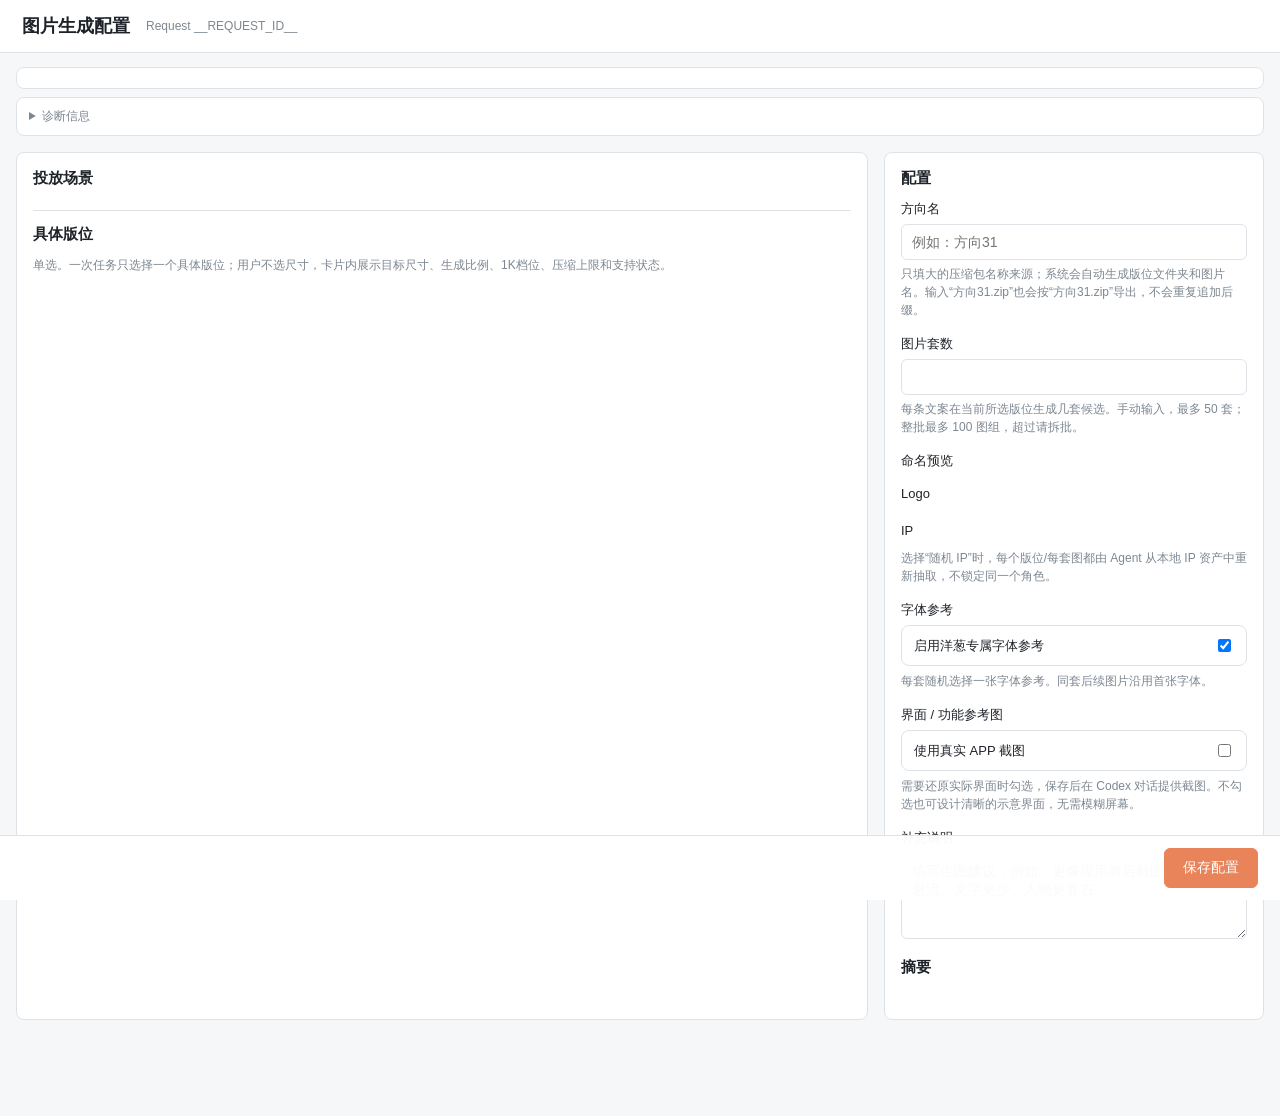
==== commit ff2dd995: "feat: add layered art direction and concise flexible visual prompts" ====
--- a/templates/image-config.html
+++ b/templates/image-config.html
@@ -337,10 +337,10 @@
       <div class="field">
         <label>界面 / 功能参考图</label>
         <label class="switch-row">
-          <span>画面需要展示洋葱 APP 界面/功能截图</span>
+          <span>使用真实 APP 截图</span>
           <input id="uiReferenceRequired" type="checkbox">
         </label>
-        <div class="hint">只有最终画面里有手机、学习机或其它电子屏幕，并且屏幕要显示可识别的洋葱 APP 功能界面时才勾选。不要在 HTML 里上传；保存后请回到 Codex 上传截图。若不展示具体 UI，可不勾选并让 Agent 弱化/模糊屏幕内容。</div>
+        <div class="hint">需要还原实际界面时勾选，保存后在 Codex 对话提供截图。不勾选也可设计清晰的示意界面，无需模糊屏幕。</div>
       </div>
       <div class="field">
         <label for="notes">补充说明</label>
@@ -546,7 +546,7 @@
         ["IP", ip.random ? "随机：每张重新抽取" : ip.label],
         ["模式", "直接生图"],
         ["字体参考", state.fontEnabled ? "启用：每套统一字体" : "不启用"],
-        ["屏幕界面", state.uiReferenceRequired ? "需要：保存后回到 Codex 上传截图" : "不展示可识别 UI"],
+        ["屏幕界面", state.uiReferenceRequired ? "使用真实截图" : "可设计清晰的示意界面"],
         ["图片套数", `${state.sets} 套`],
         ["预计图组数", slots.length ? `${COPY_COUNT} × ${slots.length} × ${state.sets || 0} = ${Number.isFinite(estimatedGroups) ? estimatedGroups : 0} / ${MAX_GROUP_COUNT}` : "-"],
       ];
@@ -651,14 +651,15 @@
         font_prompt_rule: state.fontEnabled ? "每套选择一张字体参考，仅传给首张；同套后续图片通过首张PNG继承，不复制示例文字。" : "不启用字体参考图。",
         cta: allowsCta ? state.cta.trim() : "",
         screen_ui_reference_required: state.uiReferenceRequired,
+        screen_ui_mode: state.uiReferenceRequired ? "reference" : "conceptual",
         ui_reference_required: state.uiReferenceRequired,
-        ui_reference: state.uiReferenceRequired ? "codex_upload_required" : "none",
+        ui_reference: state.uiReferenceRequired ? "codex_upload_required" : "design_concept",
         ui_reference_trigger: state.uiReferenceRequired ? "recognizable_onion_app_screen" : "none",
         ui_reference_upload_status: state.uiReferenceRequired ? "awaiting_codex_upload" : "not_required",
         ui_reference_note: state.uiReferenceRequired
-          ? "只有画面包含可识别的手机/学习机/电子屏幕，并需要展示洋葱 APP 功能界面时才需要截图；不要在 HTML 中上传。保存配置后请回到 Codex 对话上传洋葱 APP 应用内截图。Agent 收到截图后才可进入生图流程。"
-          : "本次不展示可识别的洋葱 APP 屏幕 UI；如画面有设备屏幕，应弱化/模糊屏幕内容，不生成具体界面。",
-        ui_reference_next_action: state.uiReferenceRequired ? "请用户在 Codex 对话上传截图；收到截图前不能进入 prompt、validate-only 或 render。若用户不上传截图，只能改成弱化/模糊屏幕内容。" : "",
+          ? "使用提供的真实界面截图。"
+          : "可设计清晰可读的示意界面，只表达已确认功能，不冒称真实产品截图。",
+        ui_reference_next_action: state.uiReferenceRequired ? "请在 Codex 对话提供截图；也可改用示意界面继续。" : "",
         notes: state.notes.trim()
       };
     }
